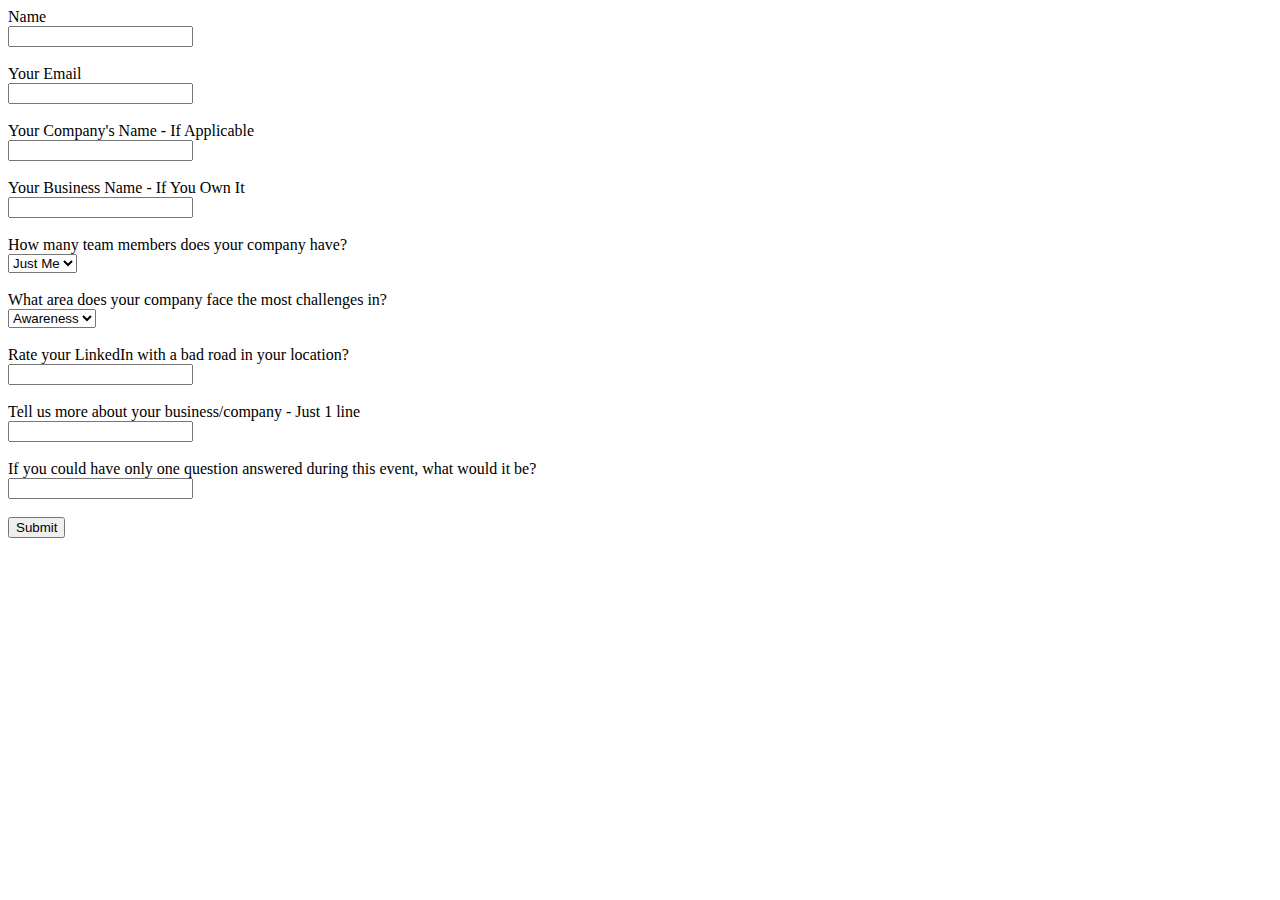
==== index.html @ e5fe4d54 "second deposit" ====
<!DOCTYPE html>
<html lang="en">
<head>
    <meta charset="UTF-8">
    <meta name="viewport" content="width=device-width, initial-scale=1.0">
    <title>Event Page</title>
    <script src="script.js" defer></script> <!-- Link to your JavaScript file -->
</head>
<body>
    <form id="eventForm">
        <label for="name">Name</label>
        <br>
        <input type="text" name="name" id="name" required>
        <br><br>

        <label for="email">Your Email</label>
        <br>
        <input type="email" name="email" id="email" required>
        <br><br>

        <label for="company">Your Company's Name - If Applicable</label>
        <br>
        <input type="text" name="company" id="company">
        <br><br>

        <label for="business">Your Business Name - If You Own It</label>
        <br>
        <input type="text" name="business" id="business">
        <br><br>

        <label for="team_members">How many team members does your company have?</label>
        <br>
        <select name="team_members" id="team_members">
            <option value="Just Me">Just Me</option>
            <option value="1-10">1-10</option>
            <option value="11-50">11-50</option>
            <option value="51-100">51-100</option>
            <option value="101+">101+</option>
        </select>
        <br><br>

        <label for="challenges">What area does your company face the most challenges in?</label>
        <br>
        <select name="challenges" id="challenges">
            <option value="Awareness">Awareness</option>
            <option value="Funding">Funding</option>
            <option value="Growth">Growth</option>
            <option value="Hiring">Hiring</option>
            <option value="Sales">Sales</option>
        </select>
        <br><br>

        <label for="linkedin">Rate your LinkedIn with a bad road in your location?</label>
        <br>
        <input type="text" name="linkedin" id="linkedin">
        <br><br>

        <label for="more_info">Tell us more about your business/company - Just 1 line</label>
        <br>
        <input type="text" name="more_info" id="more_info">
        <br><br>

        <label for="question">If you could have only one question answered during this event, what would it be?</label>
        <br>
        <input type="text" name="question" id="question">
        <br><br>

        <input type="submit" value="Submit">
    </form>
</body>
</html>
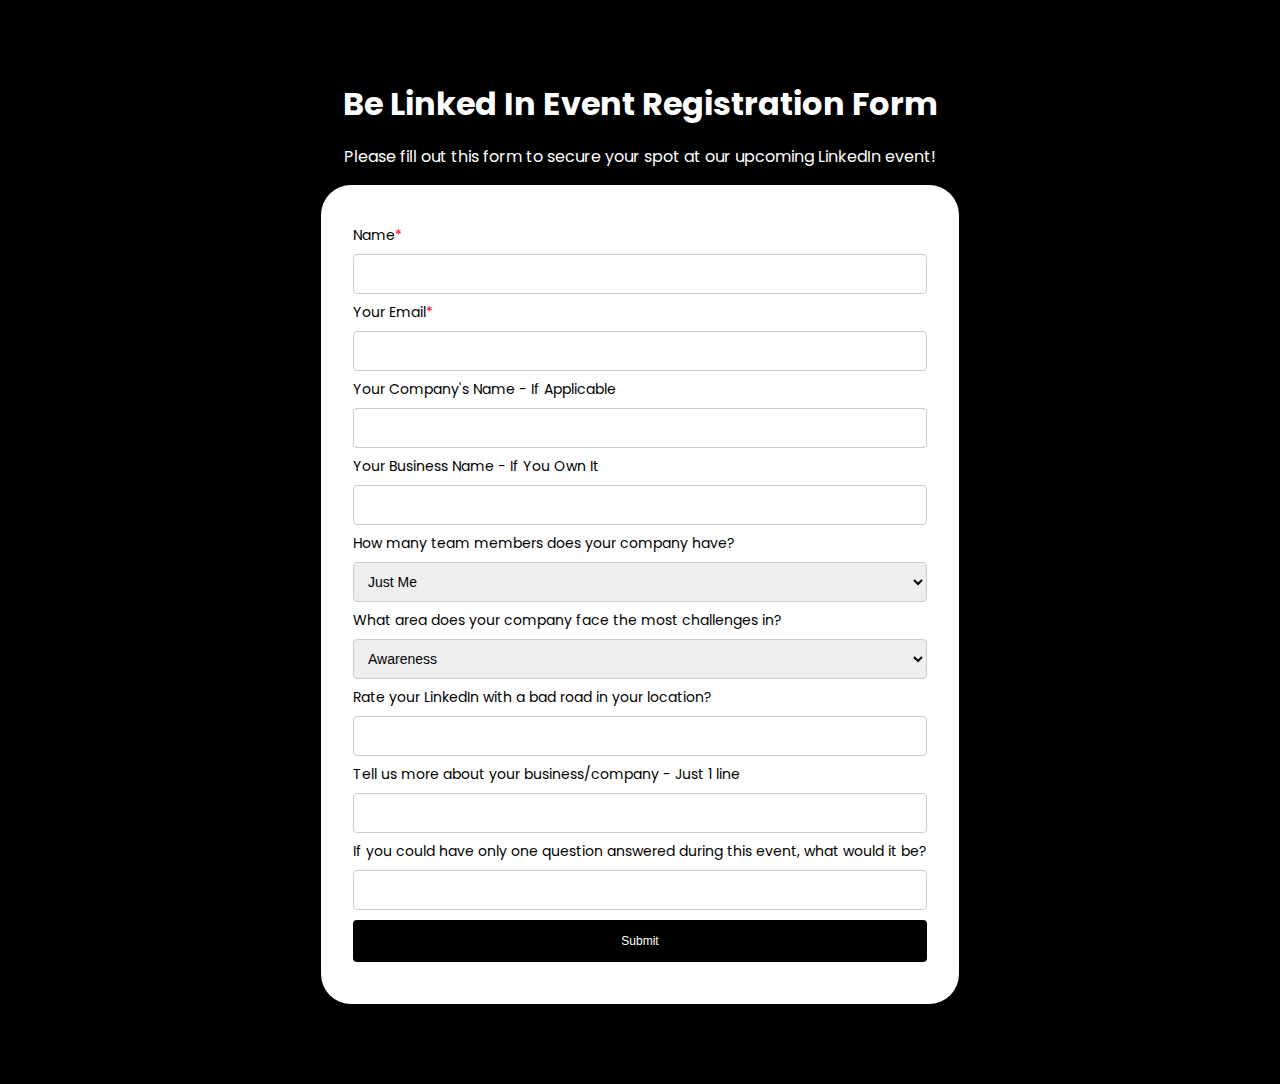
==== commit 2d1746af: "3rd commit" ====
--- a/index.html
+++ b/index.html
@@ -3,33 +3,37 @@
 <head>
     <meta charset="UTF-8">
     <meta name="viewport" content="width=device-width, initial-scale=1.0">
-    <title>Event Page</title>
-    <script src="script.js" defer></script> <!-- Link to your JavaScript file -->
+    <title>Be Linked In Registration Form</title>
+    <link rel="stylesheet" href="styles.css">
+    <link rel="preconnect" href="https://fonts.googleapis.com">
+<link rel="preconnect" href="https://fonts.gstatic.com" crossorigin>
+<link href="https://fonts.googleapis.com/css2?family=Poppins:ital,wght@0,100;0,200;0,300;0,400;0,500;0,600;0,700;0,800;0,900;1,100;1,200;1,300;1,400;1,500;1,600;1,700;1,800;1,900&display=swap" rel="stylesheet">
+    <script src="script.js" defer></script> 
 </head>
 <body>
-    <form id="eventForm">
-        <label for="name">Name</label>
-        <br>
+    <div>
+        <h1> Be Linked In Event Registration Form</h1>
+        <p>Please fill out this form to secure your spot at our upcoming LinkedIn event!</p>
+        <div class="container">
+        <form id="eventForm">
+        <label for="name">Name<span class="asterisk">*</span></label>
         <input type="text" name="name" id="name" required>
-        <br><br>
-
-        <label for="email">Your Email</label>
-        <br>
+        <label for="email">Your Email<span class="asterisk">*</span> </label>
         <input type="email" name="email" id="email" required>
-        <br><br>
+        
 
         <label for="company">Your Company's Name - If Applicable</label>
-        <br>
+        
         <input type="text" name="company" id="company">
-        <br><br>
+        
 
         <label for="business">Your Business Name - If You Own It</label>
-        <br>
+        
         <input type="text" name="business" id="business">
-        <br><br>
+        
 
         <label for="team_members">How many team members does your company have?</label>
-        <br>
+        
         <select name="team_members" id="team_members">
             <option value="Just Me">Just Me</option>
             <option value="1-10">1-10</option>
@@ -37,10 +41,10 @@
             <option value="51-100">51-100</option>
             <option value="101+">101+</option>
         </select>
-        <br><br>
+        
 
         <label for="challenges">What area does your company face the most challenges in?</label>
-        <br>
+        
         <select name="challenges" id="challenges">
             <option value="Awareness">Awareness</option>
             <option value="Funding">Funding</option>
@@ -48,24 +52,25 @@
             <option value="Hiring">Hiring</option>
             <option value="Sales">Sales</option>
         </select>
-        <br><br>
+        
 
         <label for="linkedin">Rate your LinkedIn with a bad road in your location?</label>
-        <br>
+        
         <input type="text" name="linkedin" id="linkedin">
-        <br><br>
+        
 
         <label for="more_info">Tell us more about your business/company - Just 1 line</label>
-        <br>
+        
         <input type="text" name="more_info" id="more_info">
-        <br><br>
+        
 
         <label for="question">If you could have only one question answered during this event, what would it be?</label>
-        <br>
+        
         <input type="text" name="question" id="question">
-        <br><br>
+        
 
         <input type="submit" value="Submit">
     </form>
+    </div>
 </body>
 </html>
--- a/styles.css
+++ b/styles.css
@@ -0,0 +1,72 @@
+body {
+    background-color: #000;
+    color: white;
+    font-family: "poppins", sans-serif;
+    margin: 0;
+    padding: 0;
+    display: flex;
+    flex-direction: column;
+    justify-content: center;
+    align-items: center;
+}
+div{
+    padding: 5rem;
+    align-items: center;
+    text-align: center;
+}
+.container{
+    border-radius: 30px;
+    text-align: left;
+    display: flex;
+    flex-direction: column;
+    justify-content: center;
+    align-items: center;
+    padding: 2rem;
+    background-color: white;
+    color: black
+}
+h1{
+    margin:0
+}
+form{
+    width: 100%;
+}
+input[type="text"],
+input[type="email"],
+select,
+textarea {
+    width: 100%;
+    padding: 10px;
+    display: inline-block;
+    border: 1px solid #ccc;
+    border-radius: 4px;
+    box-sizing: border-box;
+    font-size: 16px;
+}
+input[type="submit"] {
+    width: 100%;
+    background-color: black;
+    color: white;
+    padding: 14px 20px;
+    margin: 10px 0;
+    border: none;
+    border-radius: 4px;
+    cursor: pointer;
+    font-size: 12px;
+}
+label {
+    margin: 0.5rem 0 0.5rem 0;
+    display: block;
+    font-weight: 400;
+    font-size: 14px;
+}
+textarea {
+    height: 150px;
+    resize: vertical;
+}
+select{
+    font-size:14px;
+}
+.asterisk {
+    color: red;
+}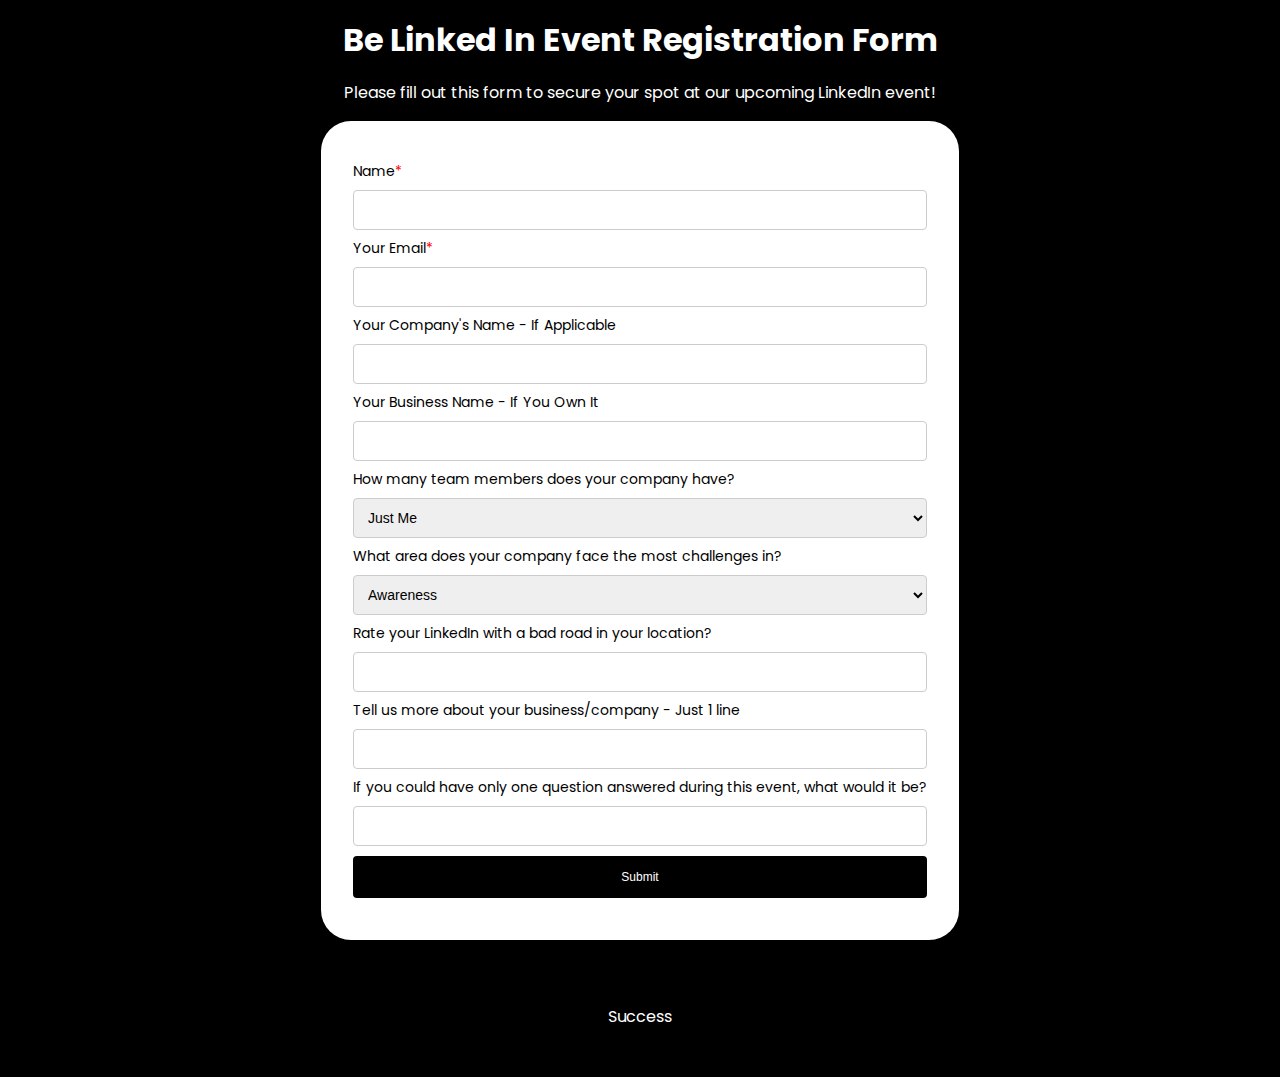
==== commit 9d75d169: "Loading animation and extra screen" ====
--- a/index.html
+++ b/index.html
@@ -6,71 +6,55 @@
     <title>Be Linked In Registration Form</title>
     <link rel="stylesheet" href="styles.css">
     <link rel="preconnect" href="https://fonts.googleapis.com">
-<link rel="preconnect" href="https://fonts.gstatic.com" crossorigin>
-<link href="https://fonts.googleapis.com/css2?family=Poppins:ital,wght@0,100;0,200;0,300;0,400;0,500;0,600;0,700;0,800;0,900;1,100;1,200;1,300;1,400;1,500;1,600;1,700;1,800;1,900&display=swap" rel="stylesheet">
+    <link rel="preconnect" href="https://fonts.gstatic.com" crossorigin>
+    <link href="https://fonts.googleapis.com/css2?family=Poppins:ital,wght@0,100;0,200;0,300;0,400;0,500;0,600;0,700;0,800;0,900&display=swap" rel="stylesheet">
     <script src="script.js" defer></script> 
+    <link rel="icon" href="Images/index.png" type="image/x-icon">
 </head>
 <body>
     <div>
-        <h1> Be Linked In Event Registration Form</h1>
+        <h1>Be Linked In Event Registration Form</h1>
         <p>Please fill out this form to secure your spot at our upcoming LinkedIn event!</p>
         <div class="container">
-        <form id="eventForm">
-        <label for="name">Name<span class="asterisk">*</span></label>
-        <input type="text" name="name" id="name" required>
-        <label for="email">Your Email<span class="asterisk">*</span> </label>
-        <input type="email" name="email" id="email" required>
-        
-
-        <label for="company">Your Company's Name - If Applicable</label>
-        
-        <input type="text" name="company" id="company">
-        
-
-        <label for="business">Your Business Name - If You Own It</label>
-        
-        <input type="text" name="business" id="business">
-        
-
-        <label for="team_members">How many team members does your company have?</label>
-        
-        <select name="team_members" id="team_members">
-            <option value="Just Me">Just Me</option>
-            <option value="1-10">1-10</option>
-            <option value="11-50">11-50</option>
-            <option value="51-100">51-100</option>
-            <option value="101+">101+</option>
-        </select>
-        
-
-        <label for="challenges">What area does your company face the most challenges in?</label>
-        
-        <select name="challenges" id="challenges">
-            <option value="Awareness">Awareness</option>
-            <option value="Funding">Funding</option>
-            <option value="Growth">Growth</option>
-            <option value="Hiring">Hiring</option>
-            <option value="Sales">Sales</option>
-        </select>
-        
-
-        <label for="linkedin">Rate your LinkedIn with a bad road in your location?</label>
-        
-        <input type="text" name="linkedin" id="linkedin">
-        
-
-        <label for="more_info">Tell us more about your business/company - Just 1 line</label>
-        
-        <input type="text" name="more_info" id="more_info">
-        
-
-        <label for="question">If you could have only one question answered during this event, what would it be?</label>
-        
-        <input type="text" name="question" id="question">
-        
-
-        <input type="submit" value="Submit">
-    </form>
+            <form id="eventForm">
+               
+                <label for="name">Name<span class="asterisk">*</span></label>
+                <input type="text" name="name" id="name" required>
+                <label for="email">Your Email<span class="asterisk">*</span></label>
+                <input type="email" name="email" id="email" required>
+                <label for="company">Your Company's Name - If Applicable</label>
+                <input type="text" name="company" id="company">
+                <label for="business">Your Business Name - If You Own It</label>
+                <input type="text" name="business" id="business">
+                <label for="team_members">How many team members does your company have?</label>
+                <select name="team_members" id="team_members">
+                    <option value="Just Me">Just Me</option>
+                    <option value="1-10">1-10</option>
+                    <option value="11-50">11-50</option>
+                    <option value="51-100">51-100</option>
+                    <option value="101+">101+</option>
+                </select>
+                <label for="challenges">What area does your company face the most challenges in?</label>
+                <select name="challenges" id="challenges">
+                    <option value="Awareness">Awareness</option>
+                    <option value="Funding">Funding</option>
+                    <option value="Growth">Growth</option>
+                    <option value="Hiring">Hiring</option>
+                    <option value="Sales">Sales</option>
+                </select>
+                <label for="linkedin">Rate your LinkedIn with a bad road in your location?</label>
+                <input type="text" name="linkedin" id="linkedin">
+                <label for="more_info">Tell us more about your business/company - Just 1 line</label>
+                <input type="text" name="more_info" id="more_info">
+                <label for="question">If you could have only one question answered during this event, what would it be?</label>
+                <input type="text" name="question" id="question">
+                <input type="submit" value="Submit">
+            </form>
+        </div>
+        <div class="overlay" id="overlay">
+            <div class="spinner"></div>
+            <div class="success-message" id="successMessage">Success</div>
+        </div>
     </div>
 </body>
 </html>
--- a/styles.css
+++ b/styles.css
@@ -10,7 +10,7 @@
     align-items: center;
 }
 div{
-    padding: 5rem;
+    padding: 1rem;
     align-items: center;
     text-align: center;
 }
@@ -69,4 +69,4 @@
 }
 .asterisk {
     color: red;
-}+}
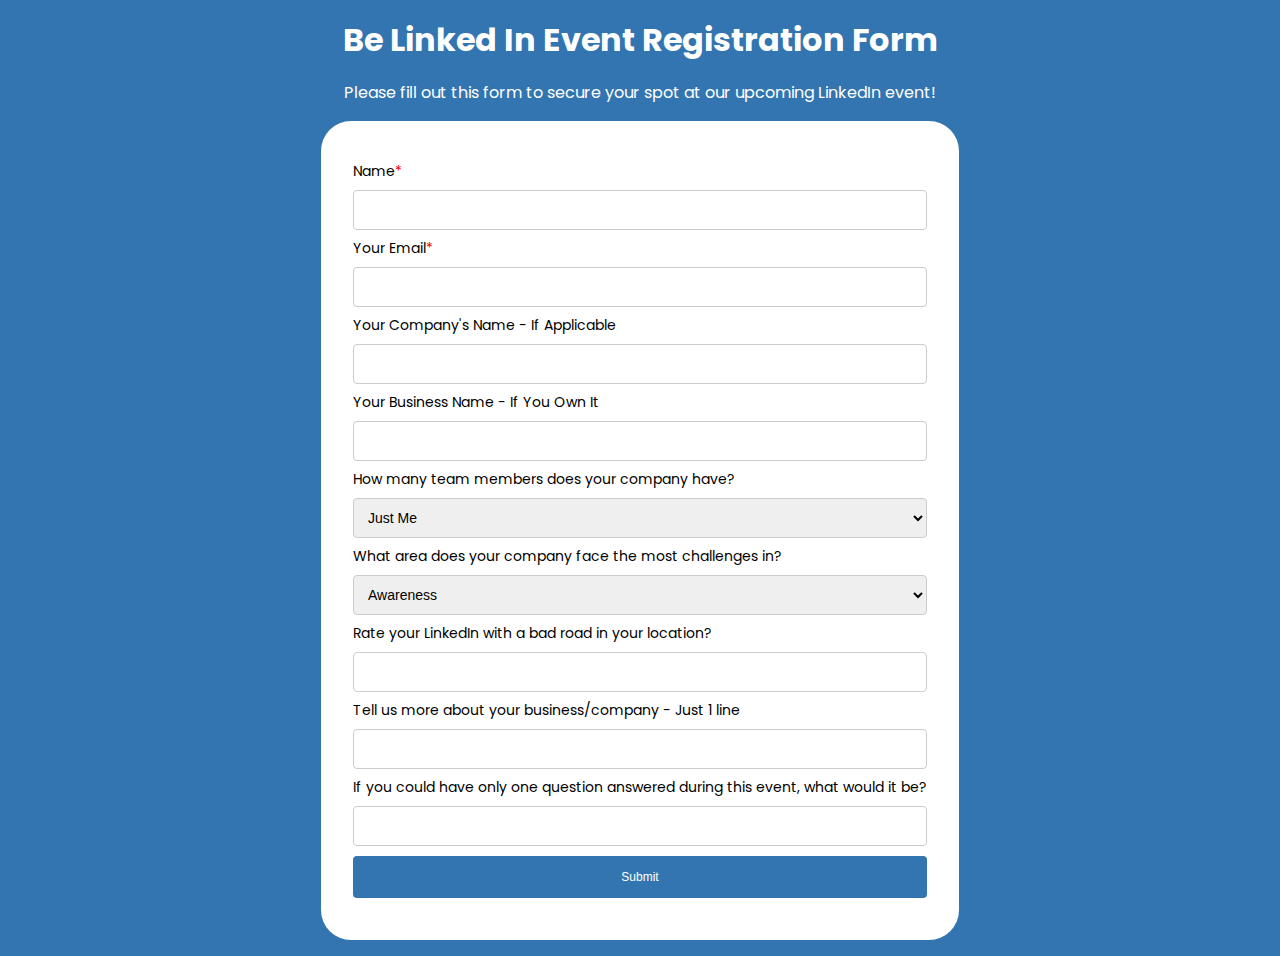
==== commit 776f5906: "Initial Commit" ====
--- a/index.html
+++ b/index.html
@@ -53,7 +53,6 @@
         </div>
         <div class="overlay" id="overlay">
             <div class="spinner"></div>
-            <div class="success-message" id="successMessage">Success</div>
         </div>
     </div>
 </body>
--- a/styles.css
+++ b/styles.css
@@ -1,7 +1,7 @@
 body {
-    background-color: #000;
+    background-color: #3375b0;
     color: white;
-    font-family: "poppins", sans-serif;
+    font-family: "Poppins", sans-serif;
     margin: 0;
     padding: 0;
     display: flex;
@@ -9,12 +9,14 @@
     justify-content: center;
     align-items: center;
 }
-div{
+
+div {
     padding: 1rem;
     align-items: center;
     text-align: center;
 }
-.container{
+
+.container {
     border-radius: 30px;
     text-align: left;
     display: flex;
@@ -23,14 +25,17 @@
     align-items: center;
     padding: 2rem;
     background-color: white;
-    color: black
+    color: black;
 }
-h1{
-    margin:0
+
+h1 {
+    margin: 0;
 }
-form{
+
+form {
     width: 100%;
 }
+
 input[type="text"],
 input[type="email"],
 select,
@@ -43,9 +48,10 @@
     box-sizing: border-box;
     font-size: 16px;
 }
+
 input[type="submit"] {
     width: 100%;
-    background-color: black;
+    background-color: #3375b0;
     color: white;
     padding: 14px 20px;
     margin: 10px 0;
@@ -54,19 +60,86 @@
     cursor: pointer;
     font-size: 12px;
 }
+
 label {
     margin: 0.5rem 0 0.5rem 0;
     display: block;
     font-weight: 400;
     font-size: 14px;
 }
+
 textarea {
     height: 150px;
     resize: vertical;
 }
-select{
-    font-size:14px;
+
+select {
+    font-size: 14px;
 }
+
 .asterisk {
     color: red;
 }
+.reg-container {
+    background-color: #3375b0;
+    color: white;
+    font-family: "Poppins", sans-serif;
+    margin: 0;
+    padding: 0;
+    display: flex;
+    flex-direction: column;
+    justify-content: center;
+    align-items: center;
+    min-height: 100vh;
+}
+.success-container {
+    border-radius: 30px;
+    text-align: left;
+    display: flex;
+    flex-direction: column;
+    justify-content: center;
+    align-items: center;
+    padding: 2rem;
+    color: rgb(0, 0, 0);
+    max-width: 85%;
+    box-sizing: border-box;
+}
+.success-container p{
+    text-align: center;
+}
+.success-container img {
+    width: 75px; 
+    height: 75px; 
+    margin-bottom: 1rem;
+}
+.overlay {
+    position: fixed;
+    top: 0;
+    left: 0;
+    width: 100%;
+    height: 100%;
+    background: rgba(0, 0, 0, 0.8);
+    z-index: 999;
+    display: none;  
+    justify-content: center;
+    align-items: center;
+    flex-direction: column;
+    color: white;
+    font-size: 24px;
+    text-align: center;
+}
+
+.spinner {
+    border: 16px solid #f3f3f3;
+    border-top: 16px solid #000;
+    border-radius: 50%;
+    width: 120px;
+    height: 120px;
+    animation: spin 2s linear infinite;
+    margin-bottom: 20px;
+}
+
+@keyframes spin {
+    0% { transform: rotate(0deg); }
+    100% { transform: rotate(360deg); }
+}
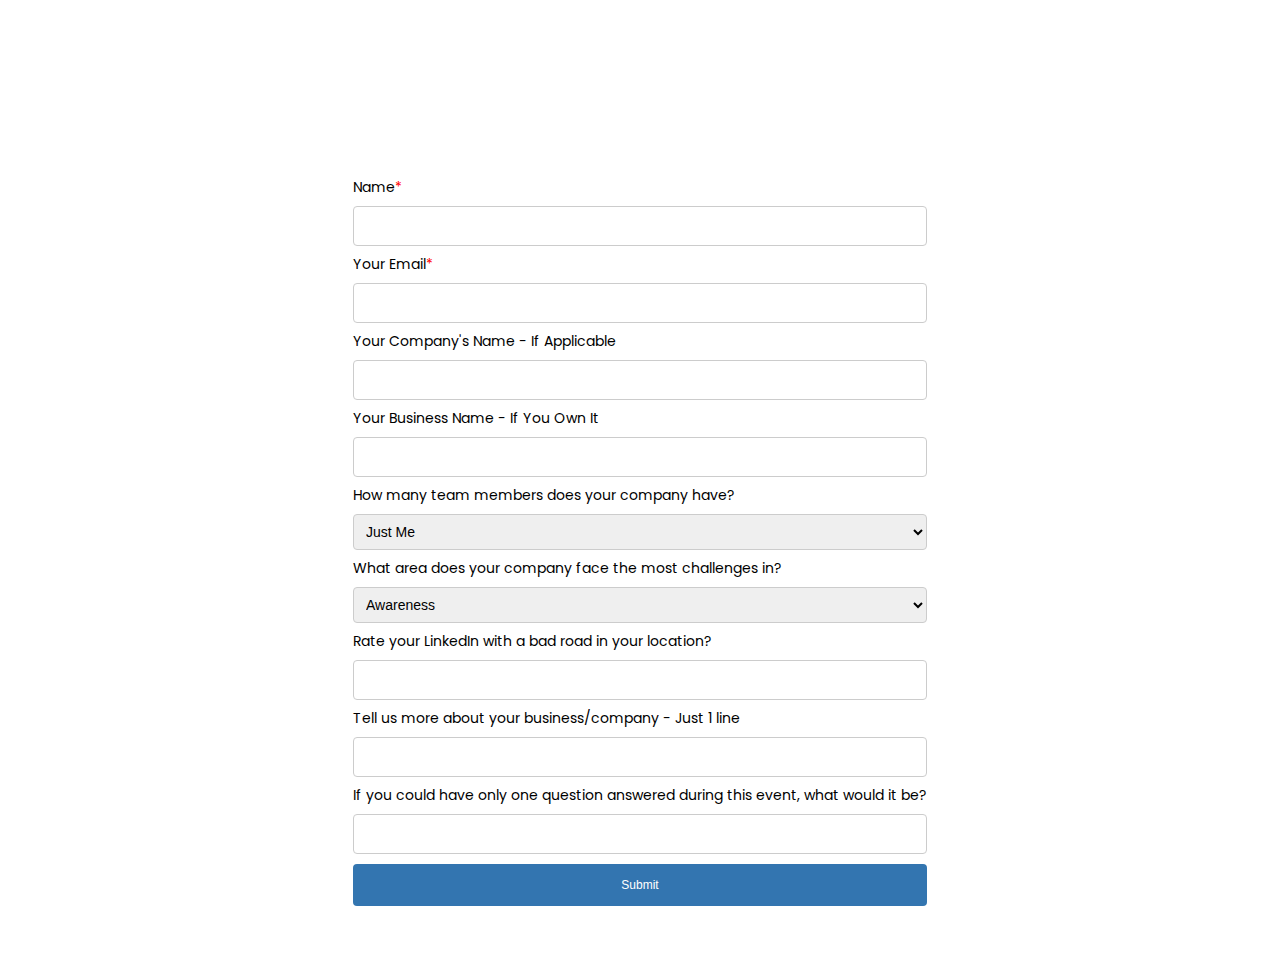
==== commit 84c18c98: "commit" ====
--- a/index.html
+++ b/index.html
@@ -12,6 +12,7 @@
     <link rel="icon" href="Images/index.png" type="image/x-icon">
 </head>
 <body>
+    <div class="background-div">
     <div>
         <h1>Be Linked In Event Registration Form</h1>
         <p>Please fill out this form to secure your spot at our upcoming LinkedIn event!</p>
@@ -55,5 +56,6 @@
             <div class="spinner"></div>
         </div>
     </div>
+    </div>
 </body>
 </html>
--- a/styles.css
+++ b/styles.css
@@ -1,5 +1,10 @@
 body {
-    background-color: #3375b0;
+        background-image: url('Images/bg-img.png');
+        background-size: cover; /* Makes the image cover the entire element */
+        background-position: center; /* Centers the image */
+        background-repeat: no-repeat; /* Prevents the image from repeating */
+        height: fit-content; /* Set the height of the div */
+        width: 100%; /* Set the width of the div */
     color: white;
     font-family: "Poppins", sans-serif;
     margin: 0;
@@ -75,6 +80,7 @@
 
 select {
     font-size: 14px;
+    padding: 0.5rem;
 }
 
 .asterisk {
@@ -94,18 +100,24 @@
 }
 .success-container {
     border-radius: 30px;
-    text-align: left;
+    text-align: center;
     display: flex;
     flex-direction: column;
     justify-content: center;
     align-items: center;
-    padding: 2rem;
+    padding: 1rem;
     color: rgb(0, 0, 0);
     max-width: 85%;
     box-sizing: border-box;
 }
 .success-container p{
     text-align: center;
+    font-size: 1em;
+    margin: 0;
+}
+.success-container h1{
+    text-align: center;
+    font-size: 1.5em;
 }
 .success-container img {
     width: 75px; 
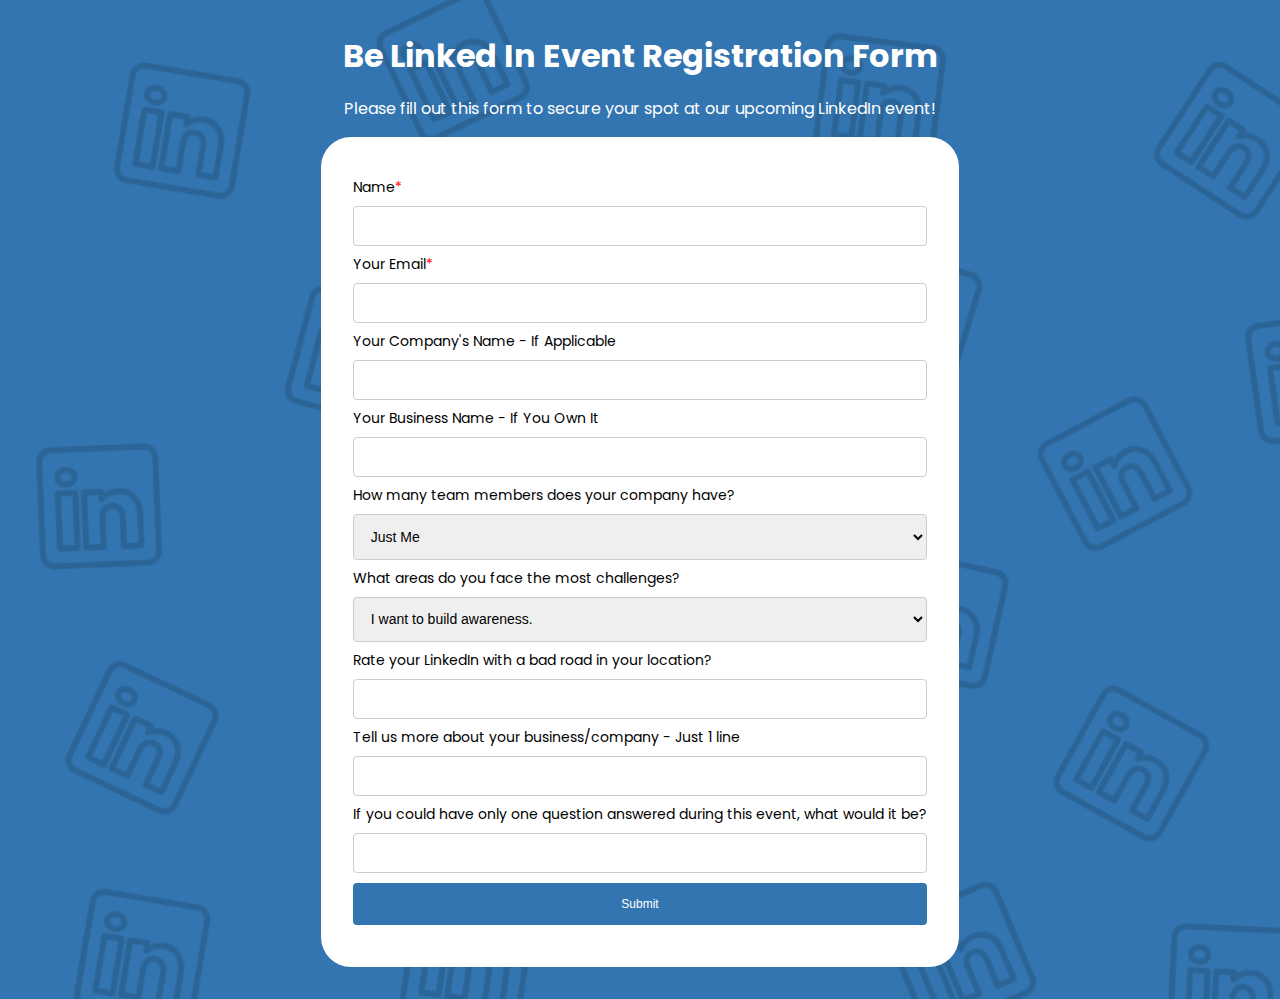
==== commit 0c4e4f88: "commit" ====
--- a/index.html
+++ b/index.html
@@ -11,7 +11,7 @@
     <script src="script.js" defer></script> 
     <link rel="icon" href="Images/index.png" type="image/x-icon">
 </head>
-<body>
+<body class="reg-container">
     <div class="background-div">
     <div>
         <h1>Be Linked In Event Registration Form</h1>
@@ -35,13 +35,13 @@
                     <option value="51-100">51-100</option>
                     <option value="101+">101+</option>
                 </select>
-                <label for="challenges">What area does your company face the most challenges in?</label>
+                <label for="challenges">What areas do you face the most challenges?</label>
                 <select name="challenges" id="challenges">
-                    <option value="Awareness">Awareness</option>
-                    <option value="Funding">Funding</option>
-                    <option value="Growth">Growth</option>
-                    <option value="Hiring">Hiring</option>
-                    <option value="Sales">Sales</option>
+                    <option value="Awareness">I want to build awareness.</option>
+                    <option value="Funding">I want to grow in my career and industry.</option>
+                    <option value="Growth">I want to get funding for my business.</option>
+                    <option value="Hiring">I want to find more jobs for myself and my people</option>
+                    <option value="Sales">I want to increase the sales of my business.</option>
                 </select>
                 <label for="linkedin">Rate your LinkedIn with a bad road in your location?</label>
                 <input type="text" name="linkedin" id="linkedin">
--- a/styles.css
+++ b/styles.css
@@ -80,7 +80,7 @@
 
 select {
     font-size: 14px;
-    padding: 0.5rem;
+    padding: 0.8rem;
 }
 
 .asterisk {
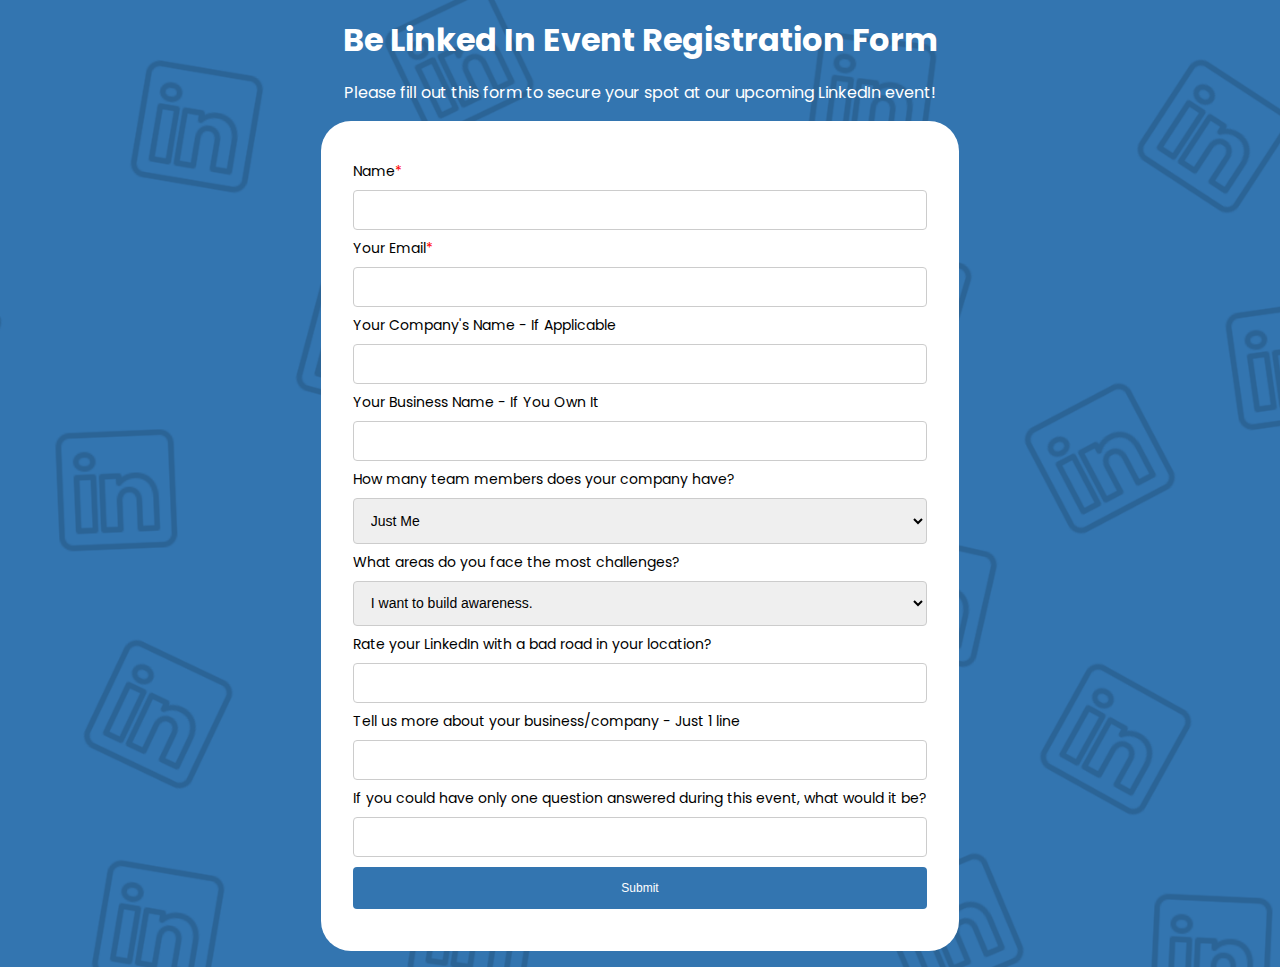
==== commit 7b623f8b: "davina" ====
--- a/index.html
+++ b/index.html
@@ -11,8 +11,7 @@
     <script src="script.js" defer></script> 
     <link rel="icon" href="Images/index.png" type="image/x-icon">
 </head>
-<body class="reg-container">
-    <div class="background-div">
+<body>
     <div>
         <h1>Be Linked In Event Registration Form</h1>
         <p>Please fill out this form to secure your spot at our upcoming LinkedIn event!</p>
